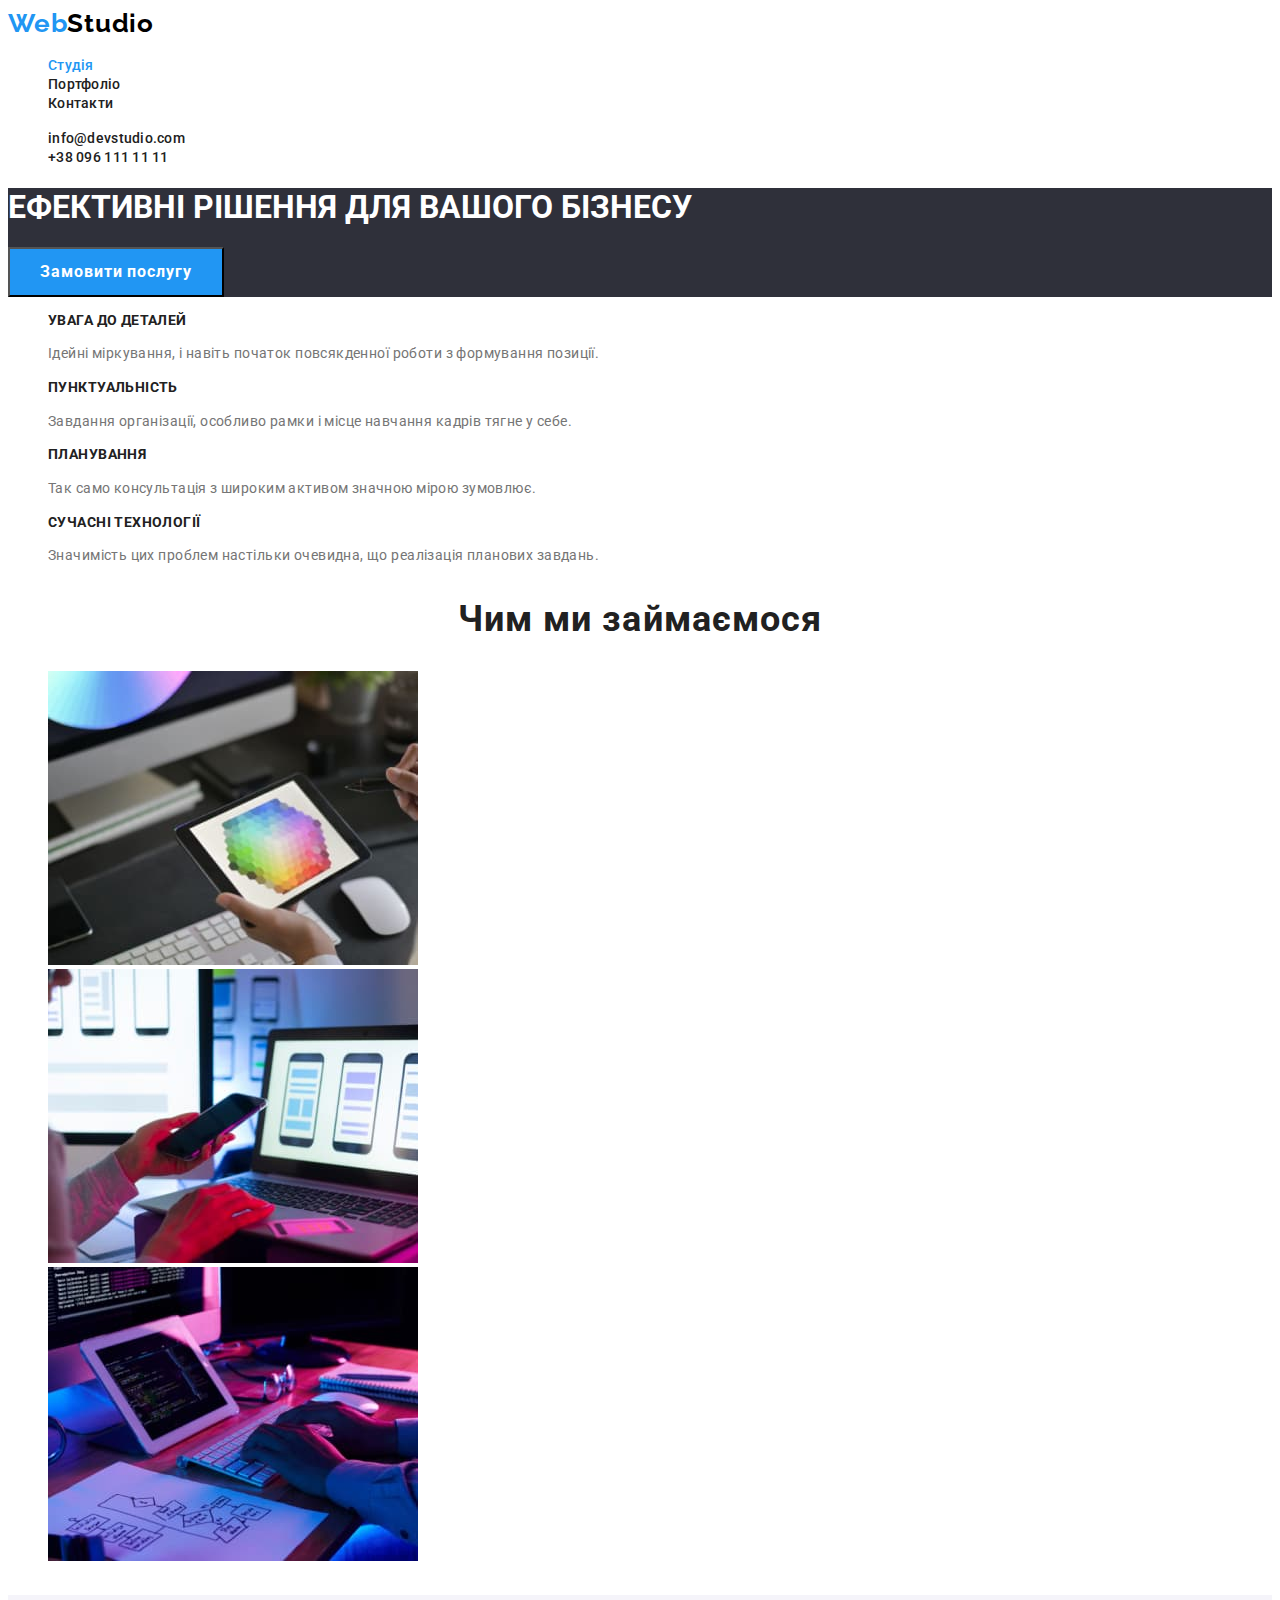
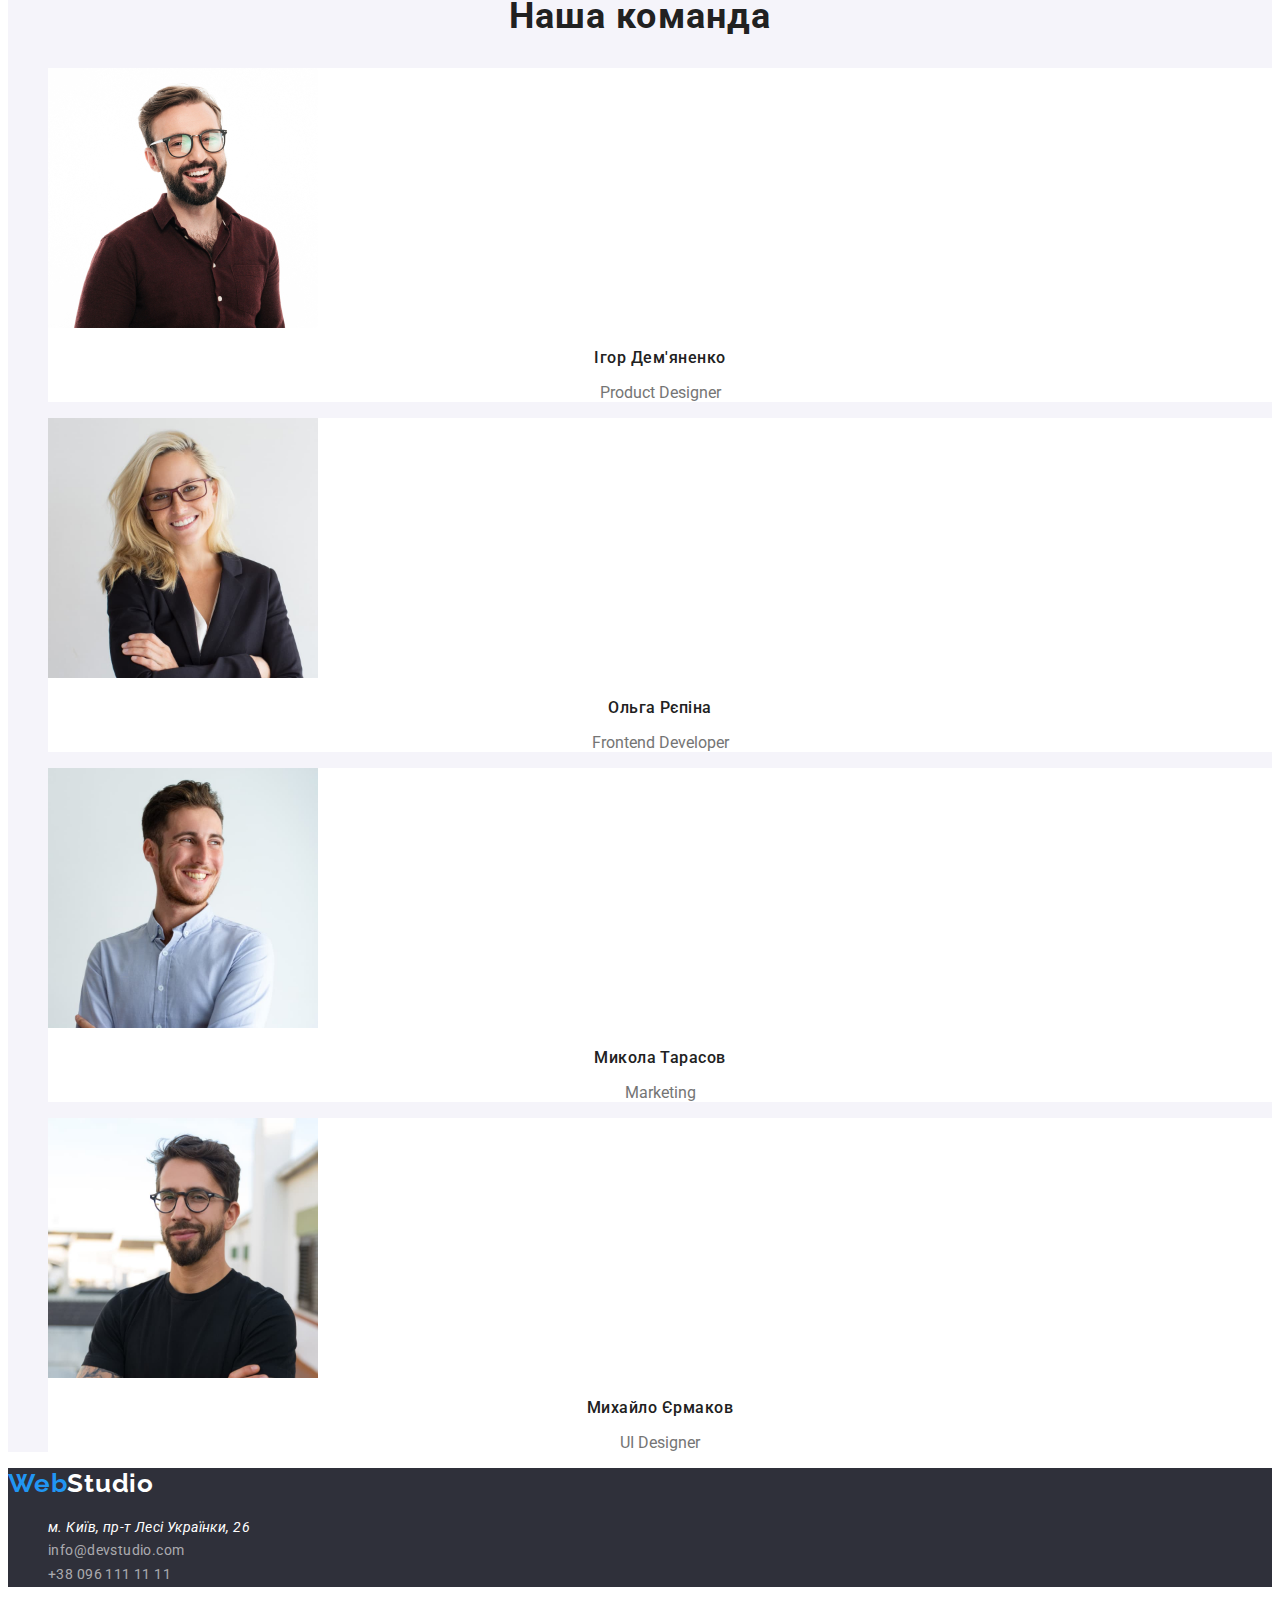
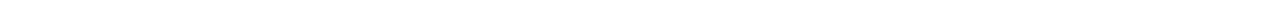
==== index.html @ 7e0383da "adds structure" ====
<!DOCTYPE html>
<html lang="uk">
<head>
    <meta charset="UTF-8">
    <meta http-equiv="X-UA-Compatible" content="IE=edge">
    <meta name="viewport" content="width=device-width, initial-scale=1.0">
    <title>WebStudio</title>
    <link rel="preconnect" href="https://fonts.googleapis.com">
    <link rel="preconnect" href="https://fonts.gstatic.com" crossorigin>
    <link href="https://fonts.googleapis.com/css2?family=Raleway:wght@700&family=Roboto:wght@400;500;700;900&display=swap"
        rel="stylesheet">
    <link rel="stylesheet" href="./css/styles.css">
</head>
<body>
    <!-- Хедер -->
    <header class="header">
        <nav class="nav">
            <a class="logo" href="/">Web<span class="logoheader">Studio</span></a>
            <ul class="list nav-list">
                <li class="item"><a class="link nav-link current" href="./index.html">Студія</a></li>
                <li class="item"><a class="link nav-link" href="./portfolio.html">Портфоліо</a></li>
                <li class="item"><a class="link nav-link" href="">Контакти</a></li>
            </ul>
        </nav>
            <ul class="list nav-list">
                <li class="item"><a class="link nav-link" href="mailto:info@devstudio.com">info@devstudio.com</a></li>
                <li class="item"><a class="link nav-link" href="tel:+380961111111">+38 096 111 11 11</a></li>
            </ul>   
        
    </header>
<!-- Мейн -->
    <main class="main">
            <section class="hero">
                <h1 class="hero-title">Ефективні рішення для вашого бізнесу</h1>
                    <button class="hero-button" type="button">Замовити послугу</button>
            </section>
        <section class="features">
            <h2 class="features-title visually-hidden">Особливості</h2>
            <ul class="list features-list">
                <li class="features-item">
                    <h3 class="features-subtitle">Увага до деталей</h3>
                    <p class="features-text">Ідейні міркування, і навіть початок повсякденної роботи з формування позиції.</p>
                </li>
                <li class="features-item">
                    <h3 class="features-subtitle">Пунктуальність</h3>
                    <p class="features-text">Завдання організації, особливо рамки і місце навчання кадрів тягне у себе.</p>
                </li>
                <li class="features-item">
                    <h3 class="features-subtitle">Планування</h3>
                    <p class="features-text">Так само консультація з широким активом значною мірою зумовлює.</p>
                </li>
                <li class="features-item">
                    <h3 class="features-subtitle">Сучасні технології</h3>
                    <p class="features-text">Значимість цих проблем настільки очевидна, що реалізація планових завдань.</p>
                </li>
            </ul>
        </section>
        <section class="examples">
            <h2 class="examples-title">Чим ми займаємося</h2>
            <ul class="list examples-list">
                <li class="examples-item"><img src="./images/work1.jpg" alt="Приклад робіт" width="370" height="294"></li>
                <li class="examples-item"><img src="./images/work2.jpg" alt="Приклад робіт" width="370" height="294"></li>
                <li class="examples-item"><img src="./images/work3.jpg" alt="Приклад робіт" width="370" height="294"></li>
            </ul>
        </section>
        <section class="team">
            <h2 class="team-title">Наша команда</h2>
            <ul class="list team-list">
                <li class="team-item">
                    <img src="./images/team1.jpg" alt="Продакт дизайнер" width="270">
                    <h3 class="team-subtitle">Ігор Дем'яненко</h3>
                    <p class="team-text">Product Designer</p>
                </li>
                <li class="team-item">
                    <img src="./images/team2.jpg" alt="Фронтенд розробник" width="270">
                    <h3 class="team-subtitle">Ольга Рєпіна</h3>
                    <p class="team-text">Frontend Developer</p>
                </li>
                <li class="team-item">
                    <img src="./images/team3.jpg" alt="Маркетинг" width="270">
                    <h3 class="team-subtitle">Микола Тарасов</h3>
                    <p class="team-text">Marketing</p>
                </li>
                <li class="team-item">
                    <img src="./images/team4.jpg" alt="Дизайнер" width="270">
                    <h3 class="team-subtitle">Михайло Єрмаков</h3>
                    <p class="team-text">UI Designer</p>
                </li>
            </ul>
        </section>
    </main>
<!-- Футер -->
    <footer class="footer">
            <a class="logo" href="/">Web<span class="logofooter">Studio</span></a>
        <address class="address">
            <ul class="list address-list">
                <li class="address-item"><a class="link address-map" href="https://goo.gl/maps/CPtrU1FHBa2aNyZL9" target="_blank" rel="noopener noreferrer nofollow">м. Київ, пр-т Лесі
                    Українки, 26</a></li>
                <li class="address-item"><a class="link address-link" href="mailto:info@devstudio.com">info@devstudio.com</a></li>
                <li class="address-item"><a class="link address-link" href="tel:+380961111111">+38 096 111 11 11</a></li>
            </ul>
        </address>
    </footer>
</body>
</html>
---- css/styles.css ----
:root {
    --color-primery:#212121;
    --color-secondary:#757575;
    --color-action-primery:#2196F3;
    --color-light-primery:#FFF;
    --color-light-secondary:#F5F4FA;
    --color-dark-secondary:#000000;
    --color-dark-primery:#2F303A;
    --color-action-secondary: #188CE8;
}

body {
    background-color:var(--color-light-primery);
    color:var(--color-primery);

    font-family: 'Roboto', sans-serif;

}
.list {
    list-style: none;
}
.visually-hidden {
    position: absolute;
    white-space: nowrap;
    width: 1px;
    height: 1px;
    overflow: hidden;
    border: 0;
    padding: 0;
    clip: rect(0 0 0 0);
    clip-path: inset(50%);
    margin: -1px;
}
.link {
    text-decoration: none;
}
/* Header section */
.logo {
    font-family: 'Raleway', sans-serif;
        font-weight: 700;
        font-size: 26px;
        line-height: 1.2;
        letter-spacing: 0.03em;
    color: var(--color-action-primery);
    text-decoration: none;
}
.logoheader {
    color: var(--color-dark-secondary);
}
.nav-link {
        font-weight: 500;
        font-size: 14px;
        line-height: 1.1;
        letter-spacing: 0.02em;
    color:var(--color-primery);
}

.nav-link:hover, 
.nav-link:focus {
color:var(--color-action-primery);

}

.nav-link.current {
    color: var(--color-action-primery);
}
/* Hero section */
.hero {
    background-color:var(--color-dark-primery);
    color: var(--color-light-primery);
    
        
}
.hero-title {
    text-transform: uppercase;
}
.hero-button {
    font-family: inherit;
        font-weight: 700;
        font-size: 16px;
        line-height: 1.9;
        letter-spacing: 0.06em;
background-color: var(--color-action-primery);
color: var(--color-light-primery);
    width: 216px;
    height: 50px;
    cursor: pointer;
}
.hero-button:hover,
.hero-button:focus {
    color: var(--color-light-primery);
    background-color: var(--color-action-secondary);
}
/* features section */
.features-subtitle {
    font-weight: 700;
    font-size: 14px;
        line-height: 1.1;
        letter-spacing: 0.03em;
    text-transform:uppercase;
}
.features-text {
        font-size: 14px;
        line-height: 1.7;
        letter-spacing: 0.03em;
    color: var(--color-secondary);
}
/* examples section */
.examples-title {
    font-size: 36px;
        line-height: 1.2;
        text-align: center;
        letter-spacing: 0.03em;
}

/* team section */
.team {
background-color: var(--color-light-secondary);
}
.team-title {
        font-size: 36px;
        line-height: 1.2;
        text-align: center;
        letter-spacing: 0.03em;
        
}
.team-item {
    background-color: var(--color-light-primery);
}
.team-subtitle{
    font-weight: 500;
        font-size: 16px;
        line-height: 1.2;
        text-align: center;
        letter-spacing: 0.03em;
}
.team-text {
    text-align: center;
    color: var(--color-secondary);
}
/* footer section */
.footer {
    background-color: var(--color-dark-primery);
}
.logofooter {
    color: var(--color-light-primery);
}
.address-map {
        font-size: 14px;
        line-height: 1.7;
        letter-spacing: 0.03em;
    color: var(--color-light-primery);
}
.address-link {
    font-style: normal;
        font-size: 14px;
        line-height: 1.7;
        letter-spacing: 0.03em;
    color: rgba(255, 255, 255, 0.6);
}
.address-link:hover, :focus,
.address-map:hover, :focus {
    color: var(--color-action-primery);
}
/* portfolio button */
.portfolio-button {
    font-family: inherit;
        font-weight: 500;
        font-size: 16px;
        line-height: 1.6;
        text-align: center;
        letter-spacing: 0.03em;
    background-color:var(--color-light-secondary);
    cursor: pointer;
}
.portfolio-button:hover,
 .portfolio-button:focus {
background-color: var(--color-action-primery);
color: var(--color-light-primery);
}
 
/* portfolio section */
.portfolio-title {
    font-size: 18px;
        line-height: 2;
        letter-spacing: 0.06em;
    color: var(--color-dark-primery);
}
.portfolio-subtitle {
    font-weight: 400;
        font-size: 16px;
        line-height: 1.9;
        letter-spacing: 0.03em;
    color: var(--color-secondary);
}
.portfolio-link {
    cursor: default;
}
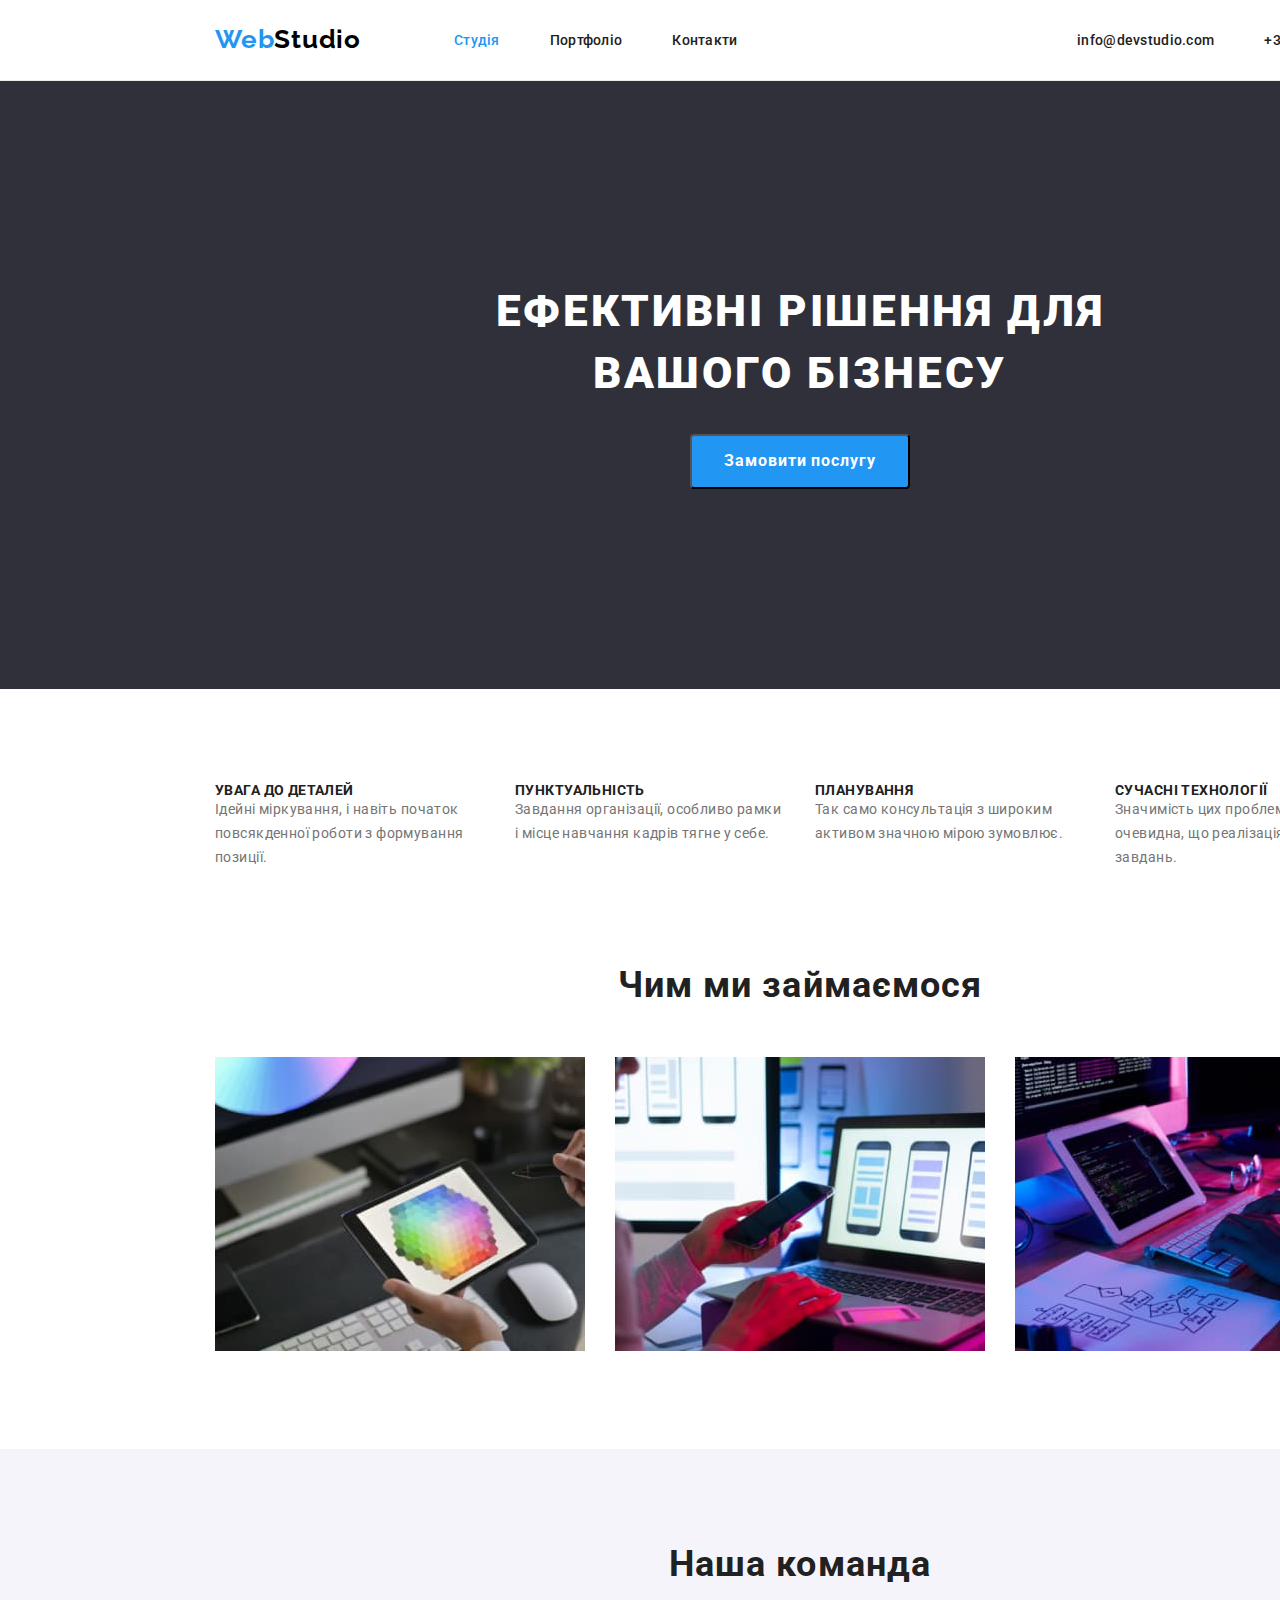
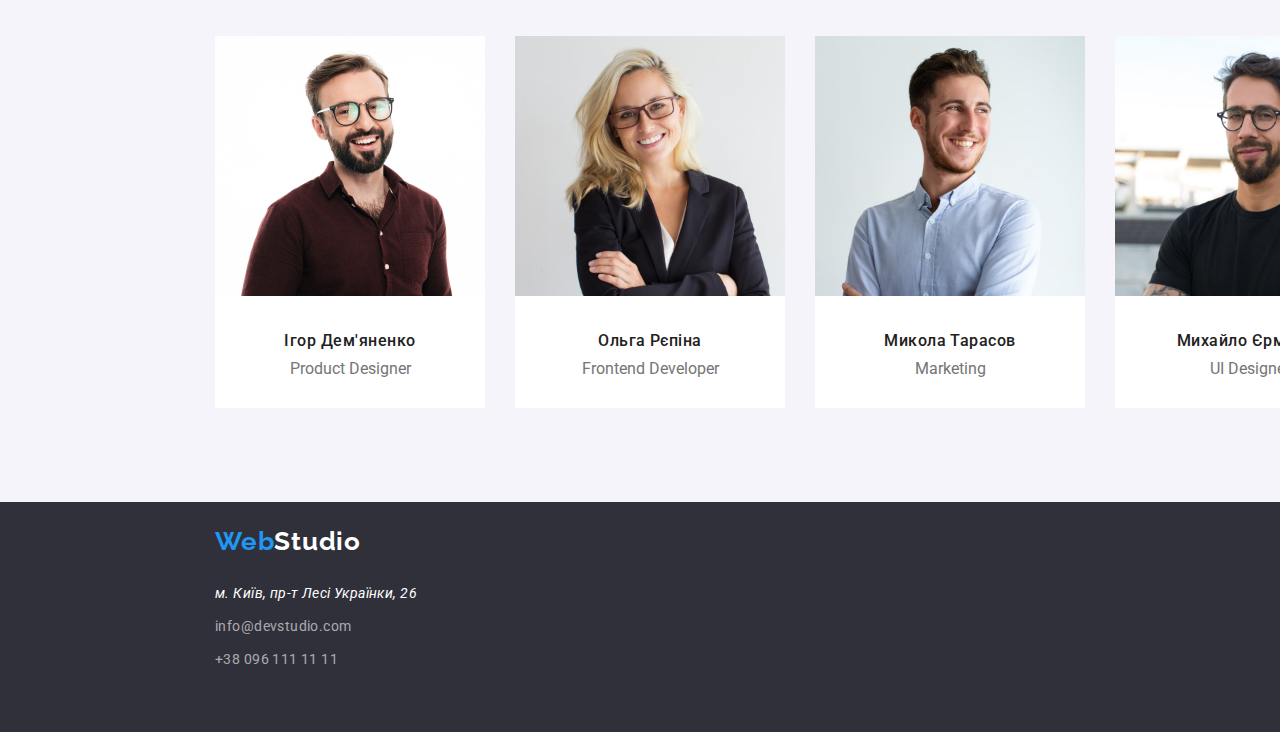
==== commit 0fa4037a: "adds homework" ====
--- a/index.html
+++ b/index.html
@@ -9,97 +9,116 @@
     <link rel="preconnect" href="https://fonts.gstatic.com" crossorigin>
     <link href="https://fonts.googleapis.com/css2?family=Raleway:wght@700&family=Roboto:wght@400;500;700;900&display=swap"
         rel="stylesheet">
+    <link rel="stylesheet" href="https://cdnjs.cloudflare.com/ajax/libs/modern-normalize/1.1.0/modern-normalize.min.css">
     <link rel="stylesheet" href="./css/styles.css">
 </head>
 <body>
     <!-- Хедер -->
-    <header class="header">
-        <nav class="nav">
-            <a class="logo" href="/">Web<span class="logoheader">Studio</span></a>
-            <ul class="list nav-list">
-                <li class="item"><a class="link nav-link current" href="./index.html">Студія</a></li>
-                <li class="item"><a class="link nav-link" href="./portfolio.html">Портфоліо</a></li>
-                <li class="item"><a class="link nav-link" href="">Контакти</a></li>
-            </ul>
-        </nav>
-            <ul class="list nav-list">
+        <header class="header">
+            <div class="conteiner nav">
+            <nav class="nav">
+                <a class="logo" href="/">Web<span class="logoheader">Studio</span></a>
+                <ul class="list nav-list">
+                    <li class="item"><a class="link nav-link current" href="./index.html">Студія</a></li>
+                    <li class="item"><a class="link nav-link" href="./portfolio.html">Портфоліо</a></li>
+                    <li class="item"><a class="link nav-link" href="">Контакти</a></li>
+                </ul>
+            </nav>
+            <ul class="list nav-list nav-contact">
                 <li class="item"><a class="link nav-link" href="mailto:info@devstudio.com">info@devstudio.com</a></li>
                 <li class="item"><a class="link nav-link" href="tel:+380961111111">+38 096 111 11 11</a></li>
-            </ul>   
-        
-    </header>
+            </ul>
+            </div>
+        </header>
+
 <!-- Мейн -->
     <main class="main">
+<!-- hero section -->
             <section class="hero">
-                <h1 class="hero-title">Ефективні рішення для вашого бізнесу</h1>
+                <h1 class="hero-title">Ефективні рішення для <br> вашого бізнесу</h1>
                     <button class="hero-button" type="button">Замовити послугу</button>
             </section>
-        <section class="features">
-            <h2 class="features-title visually-hidden">Особливості</h2>
-            <ul class="list features-list">
-                <li class="features-item">
-                    <h3 class="features-subtitle">Увага до деталей</h3>
-                    <p class="features-text">Ідейні міркування, і навіть початок повсякденної роботи з формування позиції.</p>
-                </li>
-                <li class="features-item">
-                    <h3 class="features-subtitle">Пунктуальність</h3>
-                    <p class="features-text">Завдання організації, особливо рамки і місце навчання кадрів тягне у себе.</p>
-                </li>
-                <li class="features-item">
-                    <h3 class="features-subtitle">Планування</h3>
-                    <p class="features-text">Так само консультація з широким активом значною мірою зумовлює.</p>
-                </li>
-                <li class="features-item">
-                    <h3 class="features-subtitle">Сучасні технології</h3>
-                    <p class="features-text">Значимість цих проблем настільки очевидна, що реалізація планових завдань.</p>
-                </li>
-            </ul>
+<!-- features section -->
+        <div class="conteiner">
+            <section class="features">
+                <h2 class="features-title visually-hidden">Особливості</h2>
+                <ul class="list features-list">
+                    <li class="features-item item">
+                        <h3 class="features-subtitle">Увага до деталей</h3>
+                        <p class="features-text">Ідейні міркування, і навіть початок повсякденної роботи з формування позиції.</p>
+                    </li>
+                    <li class="features-item item">
+                        <h3 class="features-subtitle">Пунктуальність</h3>
+                        <p class="features-text">Завдання організації, особливо рамки і місце навчання кадрів тягне у себе.</p>
+                    </li>
+                    <li class="features-item item">
+                        <h3 class="features-subtitle">Планування</h3>
+                        <p class="features-text">Так само консультація з широким активом значною мірою зумовлює.</p>
+                    </li>
+                    <li class="features-item item">
+                        <h3 class="features-subtitle">Сучасні технології</h3>
+                        <p class="features-text">Значимість цих проблем настільки очевидна, що реалізація планових завдань.</p>
+                    </li>
+                </ul>
+            </section>
+        </div>
+<!-- examples section -->
+        
+        <section class="examples">
+            <div class="conteiner">
+                <h2 class="examples-title">Чим ми займаємося</h2>
+                <ul class="list examples-list">
+                    <li class="examples-item item"><img src="./images/work1.jpg" alt="Приклад робіт" width="370" height="294"></li>
+                    <li class="examples-item item"><img src="./images/work2.jpg" alt="Приклад робіт" width="370" height="294"></li>
+                    <li class="examples-item item"><img src="./images/work3.jpg" alt="Приклад робіт" width="370" height="294"></li>
+                </ul>
+            </div>
         </section>
-        <section class="examples">
-            <h2 class="examples-title">Чим ми займаємося</h2>
-            <ul class="list examples-list">
-                <li class="examples-item"><img src="./images/work1.jpg" alt="Приклад робіт" width="370" height="294"></li>
-                <li class="examples-item"><img src="./images/work2.jpg" alt="Приклад робіт" width="370" height="294"></li>
-                <li class="examples-item"><img src="./images/work3.jpg" alt="Приклад робіт" width="370" height="294"></li>
-            </ul>
-        </section>
-        <section class="team">
-            <h2 class="team-title">Наша команда</h2>
-            <ul class="list team-list">
-                <li class="team-item">
-                    <img src="./images/team1.jpg" alt="Продакт дизайнер" width="270">
-                    <h3 class="team-subtitle">Ігор Дем'яненко</h3>
-                    <p class="team-text">Product Designer</p>
-                </li>
-                <li class="team-item">
-                    <img src="./images/team2.jpg" alt="Фронтенд розробник" width="270">
-                    <h3 class="team-subtitle">Ольга Рєпіна</h3>
-                    <p class="team-text">Frontend Developer</p>
-                </li>
-                <li class="team-item">
-                    <img src="./images/team3.jpg" alt="Маркетинг" width="270">
-                    <h3 class="team-subtitle">Микола Тарасов</h3>
-                    <p class="team-text">Marketing</p>
-                </li>
-                <li class="team-item">
-                    <img src="./images/team4.jpg" alt="Дизайнер" width="270">
-                    <h3 class="team-subtitle">Михайло Єрмаков</h3>
-                    <p class="team-text">UI Designer</p>
-                </li>
-            </ul>
-        </section>
+        
+<!-- team section -->
+            <section class="team">
+                <div class="conteiner">
+                    <h2 class="team-title">Наша команда</h2>
+                <ul class="list team-list">
+                    <li class="team-item item">
+                        <img src="./images/team1.jpg" alt="Продакт дизайнер" width="270">
+                        <h3 class="team-subtitle">Ігор Дем'яненко</h3>
+                        <p class="team-text">Product Designer</p>
+                    </li>
+                    <li class="team-item item">
+                        <img src="./images/team2.jpg" alt="Фронтенд розробник" width="270">
+                        <h3 class="team-subtitle">Ольга Рєпіна</h3>
+                        <p class="team-text">Frontend Developer</p>
+                    </li>
+                    <li class="team-item item">
+                        <img src="./images/team3.jpg" alt="Маркетинг" width="270">
+                        <h3 class="team-subtitle">Микола Тарасов</h3>
+                        <p class="team-text">Marketing</p>
+                    </li>
+                    <li class="team-item item">
+                        <img src="./images/team4.jpg" alt="Дизайнер" width="270">
+                        <h3 class="team-subtitle">Михайло Єрмаков</h3>
+                        <p class="team-text">UI Designer</p>
+                    </li>
+                </ul>
+                </div>
+            </section>
     </main>
 <!-- Футер -->
     <footer class="footer">
+         <div class="conteiner">
             <a class="logo" href="/">Web<span class="logofooter">Studio</span></a>
-        <address class="address">
-            <ul class="list address-list">
-                <li class="address-item"><a class="link address-map" href="https://goo.gl/maps/CPtrU1FHBa2aNyZL9" target="_blank" rel="noopener noreferrer nofollow">м. Київ, пр-т Лесі
-                    Українки, 26</a></li>
-                <li class="address-item"><a class="link address-link" href="mailto:info@devstudio.com">info@devstudio.com</a></li>
-                <li class="address-item"><a class="link address-link" href="tel:+380961111111">+38 096 111 11 11</a></li>
-            </ul>
-        </address>
+            <address class="address">
+                <ul class="list address-list">
+                    <li class="address-item item"><a class="link address-map" href="https://goo.gl/maps/CPtrU1FHBa2aNyZL9"
+                            target="_blank" rel="noopener noreferrer nofollow">м. Київ, пр-т Лесі
+                            Українки, 26</a></li>
+                    <li class="address-item item"><a class="link address-link" href="mailto:info@devstudio.com">info@devstudio.com</a>
+                    </li>
+                    <li class="address-item item"><a class="link address-link" href="tel:+380961111111">+38 096 111 11 11</a></li>
+                </ul>
+            </address>
+         </div>
     </footer>
 </body>
 </html>--- a/css/styles.css
+++ b/css/styles.css
@@ -7,17 +7,27 @@
     --color-dark-secondary:#000000;
     --color-dark-primery:#2F303A;
     --color-action-secondary: #188CE8;
+    --color-line: #ECECEC;
+    --color-border: #EEE;
 }
 
 body {
+    width: 1600px;
+
     background-color:var(--color-light-primery);
     color:var(--color-primery);
 
     font-family: 'Roboto', sans-serif;
 
 }
+h1, h2, h3, h4, p {
+    margin: 0;
+}
+
 .list {
     list-style: none;
+    margin: 0;
+    padding: 0;
 }
 .visually-hidden {
     position: absolute;
@@ -34,8 +44,25 @@
 .link {
     text-decoration: none;
 }
+
+.conteiner {
+    width: 1200px;
+    padding: 0 15px;
+    margin-right: auto;
+    margin-left: auto;
+}
 /* Header section */
+header {
+    border-bottom: 1px solid var(--color-line);
+}
+
 .logo {
+    display: inline-block;
+    margin-right: 93px;
+    margin-top: 24px;
+    margin-bottom: 25px;
+    align-items: center;
+
     font-family: 'Raleway', sans-serif;
         font-weight: 700;
         font-size: 26px;
@@ -47,11 +74,22 @@
 .logoheader {
     color: var(--color-dark-secondary);
 }
+
+.nav {
+    display: flex;
+}
+
+.nav-list {
+    display: flex;
+    align-items: center;
+    padding: 0px;
+}
+
 .nav-link {
-        font-weight: 500;
-        font-size: 14px;
-        line-height: 1.1;
-        letter-spacing: 0.02em;
+    font-weight: 500;
+    font-size: 14px;
+    line-height: 1.1;
+    letter-spacing: 0.02em;
     color:var(--color-primery);
 }
 
@@ -64,17 +102,40 @@
 .nav-link.current {
     color: var(--color-action-primery);
 }
+
+.nav-contact {
+    margin-left: auto;
+}
+
+.nav-list .item + .item {
+    margin-left: 50px;
+}
 /* Hero section */
 .hero {
+    text-align: center;
     background-color:var(--color-dark-primery);
     color: var(--color-light-primery);
     
         
 }
 .hero-title {
+    padding-top: 200px;
+    margin-bottom: 30px;
+    
+    font-weight: 900;
+    font-size: 44px;
+    line-height: 1.4;
+    text-align: center;
+    letter-spacing: 0.06em;
     text-transform: uppercase;
 }
 .hero-button {
+    display: inline-block;
+    border-radius: 4px;
+    padding: 10px 32px;
+    min-width: 216px;
+    margin-bottom: 200px;
+    
     font-family: inherit;
         font-weight: 700;
         font-size: 16px;
@@ -82,8 +143,6 @@
         letter-spacing: 0.06em;
 background-color: var(--color-action-primery);
 color: var(--color-light-primery);
-    width: 216px;
-    height: 50px;
     cursor: pointer;
 }
 .hero-button:hover,
@@ -92,6 +151,20 @@
     background-color: var(--color-action-secondary);
 }
 /* features section */
+.features {
+    padding-top: 94px;
+}
+.features-list {
+    display: flex;
+    padding: 0;
+}
+.features-list .item + .item {
+    margin-left: 30px;
+}
+.features-item {
+    width: 270px;
+    
+}
 .features-subtitle {
     font-weight: 700;
     font-size: 14px;
@@ -106,28 +179,49 @@
     color: var(--color-secondary);
 }
 /* examples section */
+.examples {
+    padding: 94px 0;
+}
 .examples-title {
+    margin-bottom: 50px;
+
     font-size: 36px;
         line-height: 1.2;
         text-align: center;
         letter-spacing: 0.03em;
 }
+.examples-list {
+    display: flex;
+}
+.examples-list .item + .item {
+    margin-left: 30px;
+}
 
 /* team section */
 .team {
+    padding: 94px 0;
 background-color: var(--color-light-secondary);
 }
 .team-title {
+    padding-bottom: 50px;
         font-size: 36px;
         line-height: 1.2;
         text-align: center;
         letter-spacing: 0.03em;
         
 }
+.team-list {
+    display: flex;
+}
+.team-list .item + .item {
+    margin-left: 30px;
+}
 .team-item {
     background-color: var(--color-light-primery);
 }
 .team-subtitle{
+    padding-top: 30px;
+    padding-bottom: 10px;
     font-weight: 500;
         font-size: 16px;
         line-height: 1.2;
@@ -135,6 +229,7 @@
         letter-spacing: 0.03em;
 }
 .team-text {
+    padding-bottom: 30px;
     text-align: center;
     color: var(--color-secondary);
 }
@@ -143,7 +238,12 @@
     background-color: var(--color-dark-primery);
 }
 .logofooter {
+    margin-top: 60px;
+    margin-bottom: 20px;
     color: var(--color-light-primery);
+}
+.address-list .item + .item {
+padding-top: 9px;
 }
 .address-map {
         font-size: 14px;
@@ -162,8 +262,14 @@
 .address-map:hover, :focus {
     color: var(--color-action-primery);
 }
+.address {
+    padding-bottom: 60px;
+}
 /* portfolio button */
 .portfolio-button {
+    padding: 6px 22px;
+    border-radius: 4px;
+
     font-family: inherit;
         font-weight: 500;
         font-size: 16px;
@@ -178,8 +284,26 @@
 background-color: var(--color-action-primery);
 color: var(--color-light-primery);
 }
- 
+.main-button {
+    padding: 6px 25px;
+}
 /* portfolio section */
+.portfolio {
+    padding-top: 94px;
+}
+.main-list {
+    display: flex;
+    justify-content: center;
+    margin-bottom: 50px;
+}
+.main-list .item + .item {
+    margin-left: 9px;
+}
+.portfolio-list {
+    display: flex;
+    flex-wrap: wrap;
+    padding-bottom: 94px;
+}
 .portfolio-title {
     font-size: 18px;
         line-height: 2;
@@ -193,6 +317,18 @@
         letter-spacing: 0.03em;
     color: var(--color-secondary);
 }
-.portfolio-link {
-    cursor: default;
+.portfolio-item {
+   width: 370px;
+   margin-left: 30px;
+   margin-bottom: 30px;
+    border-bottom: 1px solid var(--color-border);
+}
+.portfolio-item:nth-child(3n+1) {
+    margin-left: 0;
+}
+.portfolio-item:nth-last-child(-n+3) {
+    margin-bottom: 0;
+}
+.link-caption {
+    padding: 20px 24px;
 }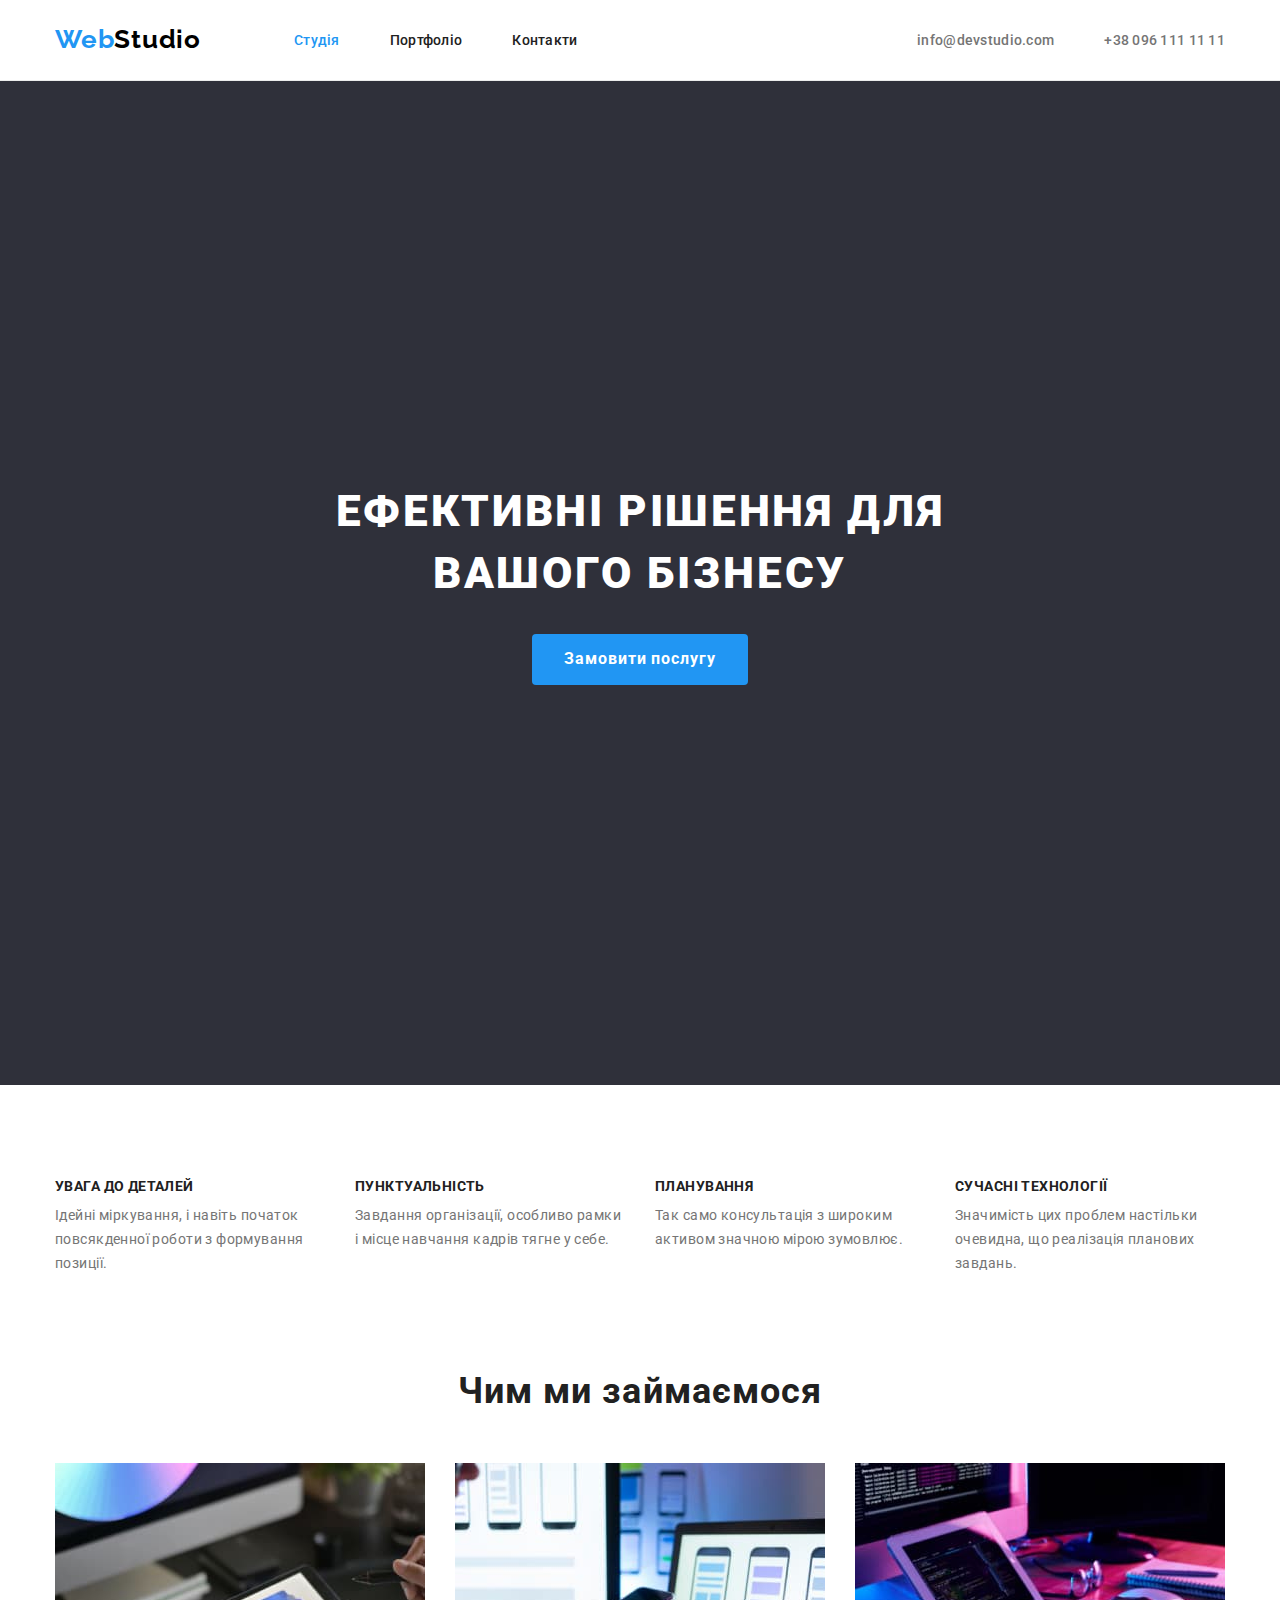
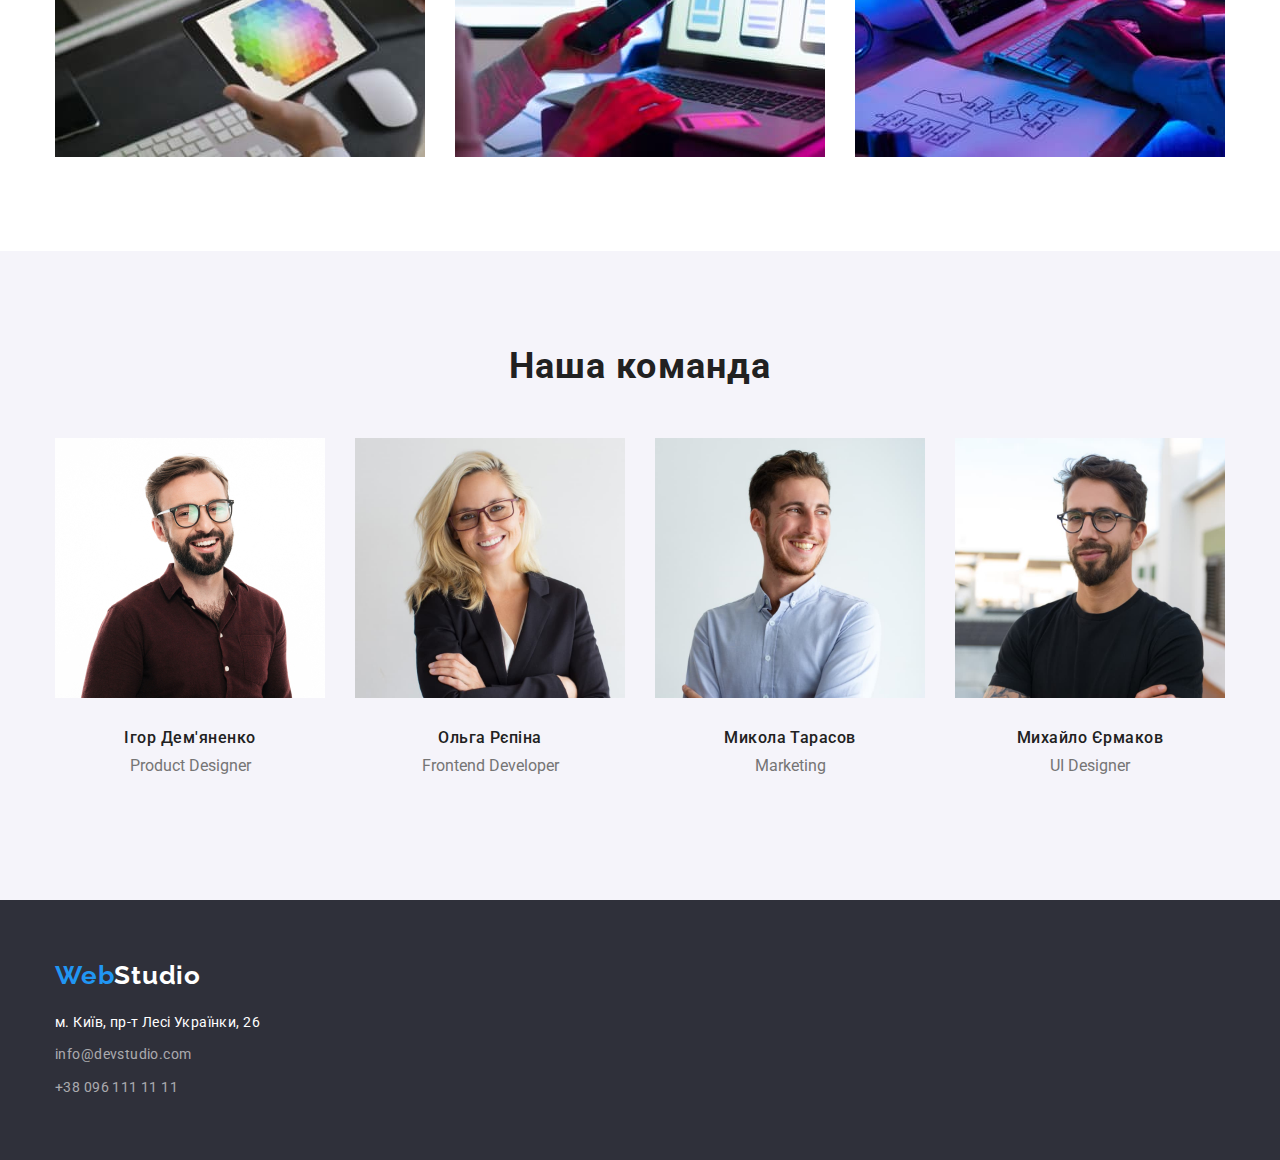
==== commit b2f5021d: "add correction homework" ====
--- a/index.html
+++ b/index.html
@@ -17,7 +17,7 @@
         <header class="header">
             <div class="conteiner nav">
             <nav class="nav">
-                <a class="logo" href="/">Web<span class="logoheader">Studio</span></a>
+                <a class="logo logoheader" href="/">Web<span class="sublogoheader">Studio</span></a>
                 <ul class="list nav-list">
                     <li class="item"><a class="link nav-link current" href="./index.html">Студія</a></li>
                     <li class="item"><a class="link nav-link" href="./portfolio.html">Портфоліо</a></li>
@@ -35,12 +35,14 @@
     <main class="main">
 <!-- hero section -->
             <section class="hero">
-                <h1 class="hero-title">Ефективні рішення для <br> вашого бізнесу</h1>
+                <div class="conteiner hero">
+                    <h1 class="hero-title">Ефективні рішення для вашого бізнесу</h1>
                     <button class="hero-button" type="button">Замовити послугу</button>
+                </div>
             </section>
 <!-- features section -->
-        <div class="conteiner">
             <section class="features">
+                <div class="conteiner">
                 <h2 class="features-title visually-hidden">Особливості</h2>
                 <ul class="list features-list">
                     <li class="features-item item">
@@ -60,8 +62,8 @@
                         <p class="features-text">Значимість цих проблем настільки очевидна, що реалізація планових завдань.</p>
                     </li>
                 </ul>
+                </div>
             </section>
-        </div>
 <!-- examples section -->
         
         <section class="examples">
@@ -82,23 +84,31 @@
                 <ul class="list team-list">
                     <li class="team-item item">
                         <img src="./images/team1.jpg" alt="Продакт дизайнер" width="270">
-                        <h3 class="team-subtitle">Ігор Дем'яненко</h3>
-                        <p class="team-text">Product Designer</p>
+                        <div class="team desc">
+                            <h3 class="team-subtitle">Ігор Дем'яненко</h3>
+                            <p class="team-text">Product Designer</p>
+                        </div>
                     </li>
                     <li class="team-item item">
                         <img src="./images/team2.jpg" alt="Фронтенд розробник" width="270">
-                        <h3 class="team-subtitle">Ольга Рєпіна</h3>
-                        <p class="team-text">Frontend Developer</p>
+                        <div class="team desc">
+                            <h3 class="team-subtitle">Ольга Рєпіна</h3>
+                            <p class="team-text">Frontend Developer</p>
+                        </div>
                     </li>
                     <li class="team-item item">
                         <img src="./images/team3.jpg" alt="Маркетинг" width="270">
-                        <h3 class="team-subtitle">Микола Тарасов</h3>
-                        <p class="team-text">Marketing</p>
+                        <div class="team desc">
+                            <h3 class="team-subtitle">Микола Тарасов</h3>
+                            <p class="team-text">Marketing</p>
+                        </div>
                     </li>
                     <li class="team-item item">
                         <img src="./images/team4.jpg" alt="Дизайнер" width="270">
-                        <h3 class="team-subtitle">Михайло Єрмаков</h3>
-                        <p class="team-text">UI Designer</p>
+                        <div class="team desc">
+                            <h3 class="team-subtitle">Михайло Єрмаков</h3>
+                            <p class="team-text">UI Designer</p>
+                        </div>
                     </li>
                 </ul>
                 </div>
@@ -107,7 +117,7 @@
 <!-- Футер -->
     <footer class="footer">
          <div class="conteiner">
-            <a class="logo" href="/">Web<span class="logofooter">Studio</span></a>
+            <a class="logo logofooter" href="/">Web<span class="sublogofooter">Studio</span></a>
             <address class="address">
                 <ul class="list address-list">
                     <li class="address-item item"><a class="link address-map" href="https://goo.gl/maps/CPtrU1FHBa2aNyZL9"
--- a/css/styles.css
+++ b/css/styles.css
@@ -12,8 +12,6 @@
 }
 
 body {
-    width: 1600px;
-
     background-color:var(--color-light-primery);
     color:var(--color-primery);
 
@@ -51,6 +49,9 @@
     margin-right: auto;
     margin-left: auto;
 }
+img {
+    display: block;
+}
 /* Header section */
 header {
     border-bottom: 1px solid var(--color-line);
@@ -58,9 +59,6 @@
 
 .logo {
     display: inline-block;
-    margin-right: 93px;
-    margin-top: 24px;
-    margin-bottom: 25px;
     align-items: center;
 
     font-family: 'Raleway', sans-serif;
@@ -71,7 +69,14 @@
     color: var(--color-action-primery);
     text-decoration: none;
 }
+
 .logoheader {
+    margin-right: 93px;
+    padding-top: 24px;
+    padding-bottom: 25px;
+}
+
+.sublogoheader {
     color: var(--color-dark-secondary);
 }
 
@@ -107,21 +112,32 @@
     margin-left: auto;
 }
 
+.nav-contact .link {
+    color: var(--color-secondary);
+}
+
 .nav-list .item + .item {
     margin-left: 50px;
 }
 /* Hero section */
 .hero {
-    text-align: center;
+    padding: 200px 0;
+    
     background-color:var(--color-dark-primery);
     color: var(--color-light-primery);
-    
-        
-}
+}
+
+.conteiner .hero {
+    margin-left: auto;
+    margin-right: auto;
+}
+
 .hero-title {
-    padding-top: 200px;
+    margin-left: auto;
+    margin-right: auto;
     margin-bottom: 30px;
-    
+    padding: 0;
+    width: 696px;
     font-weight: 900;
     font-size: 44px;
     line-height: 1.4;
@@ -130,11 +146,13 @@
     text-transform: uppercase;
 }
 .hero-button {
-    display: inline-block;
+    display: block;
+    border: none;
     border-radius: 4px;
     padding: 10px 32px;
+    margin-left: auto;
+    margin-right: auto;
     min-width: 216px;
-    margin-bottom: 200px;
     
     font-family: inherit;
         font-weight: 700;
@@ -152,7 +170,7 @@
 }
 /* features section */
 .features {
-    padding-top: 94px;
+    padding: 94px 0;
 }
 .features-list {
     display: flex;
@@ -166,6 +184,7 @@
     
 }
 .features-subtitle {
+    margin-bottom: 10px;
     font-weight: 700;
     font-size: 14px;
         line-height: 1.1;
@@ -180,7 +199,7 @@
 }
 /* examples section */
 .examples {
-    padding: 94px 0;
+    padding-bottom: 94px;
 }
 .examples-title {
     margin-bottom: 50px;
@@ -203,7 +222,7 @@
 background-color: var(--color-light-secondary);
 }
 .team-title {
-    padding-bottom: 50px;
+    margin-bottom: 50px;
         font-size: 36px;
         line-height: 1.2;
         text-align: center;
@@ -219,9 +238,13 @@
 .team-item {
     background-color: var(--color-light-primery);
 }
+
+.team .desc {
+    padding: 30px 0;
+}
+
 .team-subtitle{
-    padding-top: 30px;
-    padding-bottom: 10px;
+    margin-bottom: 10px;
     font-weight: 500;
         font-size: 16px;
         line-height: 1.2;
@@ -229,23 +252,27 @@
         letter-spacing: 0.03em;
 }
 .team-text {
-    padding-bottom: 30px;
     text-align: center;
     color: var(--color-secondary);
 }
 /* footer section */
 .footer {
+    padding: 60px 0;
     background-color: var(--color-dark-primery);
 }
+
 .logofooter {
-    margin-top: 60px;
     margin-bottom: 20px;
+}
+
+.sublogofooter {
     color: var(--color-light-primery);
 }
 .address-list .item + .item {
-padding-top: 9px;
+margin-top: 9px;
 }
 .address-map {
+        font-style: normal;
         font-size: 14px;
         line-height: 1.7;
         letter-spacing: 0.03em;
@@ -262,13 +289,13 @@
 .address-map:hover, :focus {
     color: var(--color-action-primery);
 }
-.address {
-    padding-bottom: 60px;
-}
+
 /* portfolio button */
 .portfolio-button {
     padding: 6px 22px;
     border-radius: 4px;
+    border: none;
+    
 
     font-family: inherit;
         font-weight: 500;
@@ -281,6 +308,7 @@
 }
 .portfolio-button:hover,
  .portfolio-button:focus {
+    box-shadow: 0px 3px 1px rgba(0, 0, 0, 0.1), 0px 1px 2px rgba(0, 0, 0, 0.08), 0px 2px 2px rgba(0, 0, 0, 0.12);
 background-color: var(--color-action-primery);
 color: var(--color-light-primery);
 }
@@ -289,7 +317,7 @@
 }
 /* portfolio section */
 .portfolio {
-    padding-top: 94px;
+    padding: 94px 0;
 }
 .main-list {
     display: flex;
@@ -302,9 +330,12 @@
 .portfolio-list {
     display: flex;
     flex-wrap: wrap;
-    padding-bottom: 94px;
+    margin-left: -30px;
+    margin-bottom: -30px;
+    /* gap: 30px; */
 }
 .portfolio-title {
+    margin-bottom: 4px;
     font-size: 18px;
         line-height: 2;
         letter-spacing: 0.06em;
@@ -318,17 +349,13 @@
     color: var(--color-secondary);
 }
 .portfolio-item {
-   width: 370px;
+   width: calc((100% / 3) - 30px);
    margin-left: 30px;
    margin-bottom: 30px;
-    border-bottom: 1px solid var(--color-border);
-}
-.portfolio-item:nth-child(3n+1) {
-    margin-left: 0;
-}
-.portfolio-item:nth-last-child(-n+3) {
-    margin-bottom: 0;
-}
+}
+
 .link-caption {
     padding: 20px 24px;
+    border: 1px solid var(--color-border);
+    border-top: none;
 }